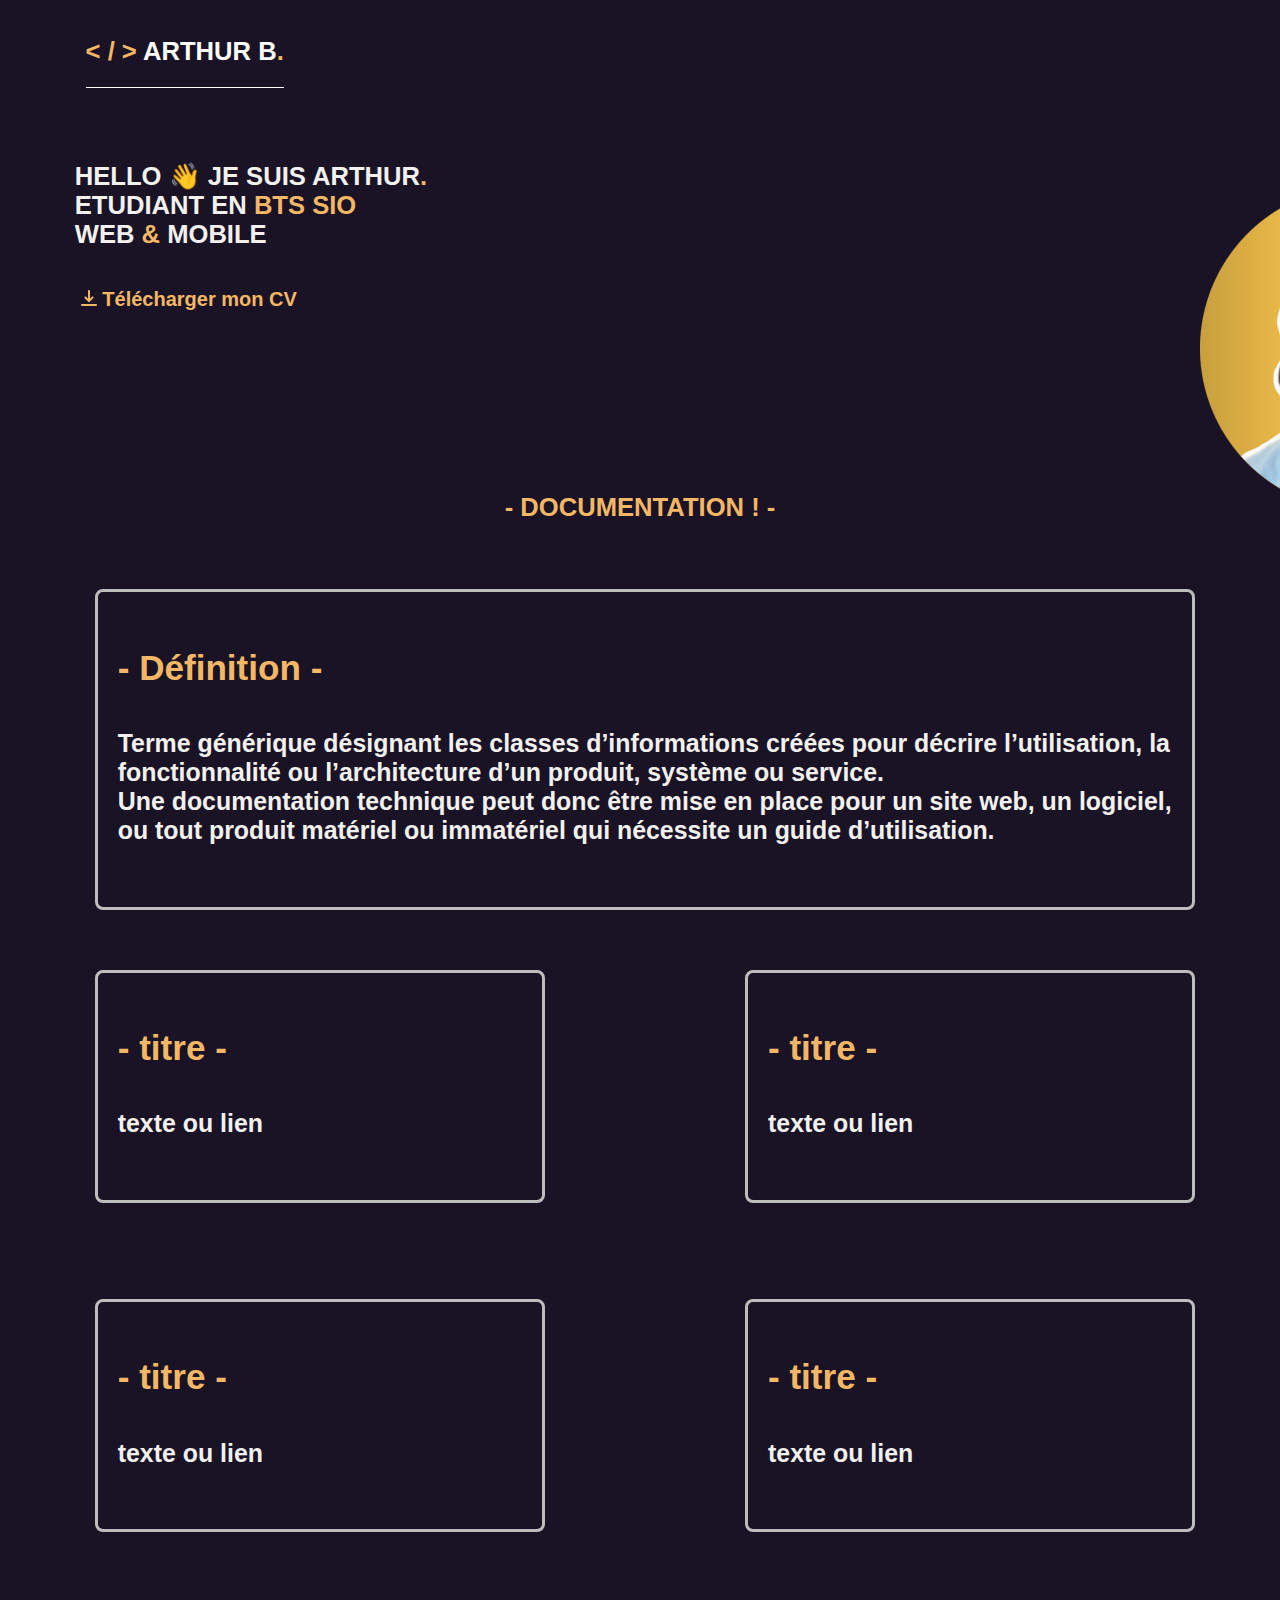
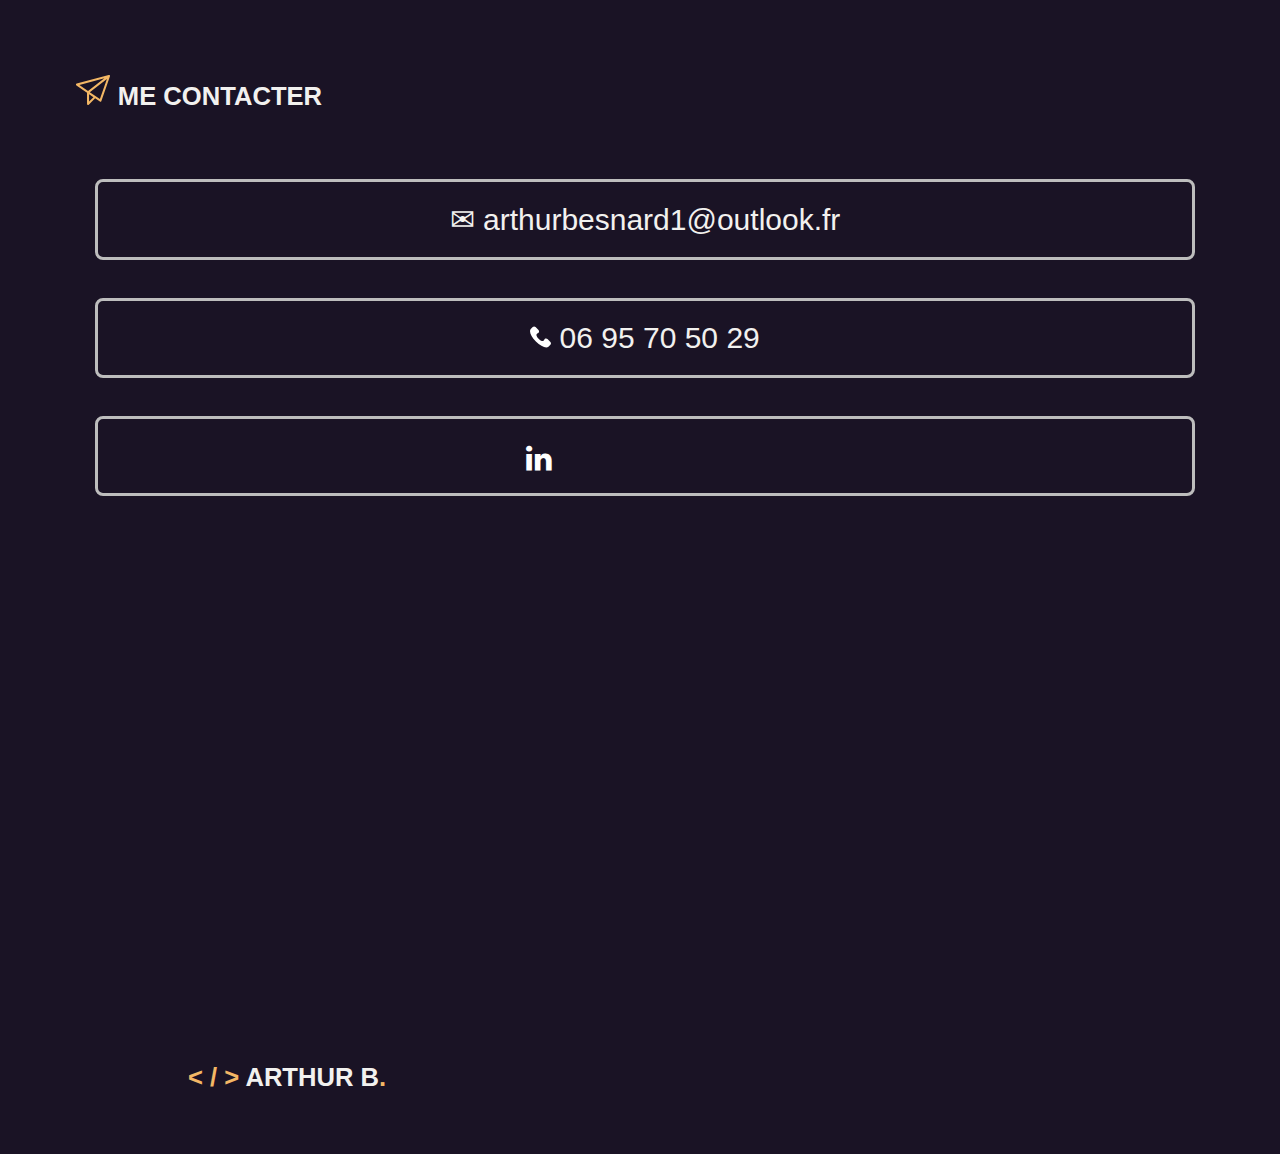
==== Documentation.html @ 8499e543 "Add files via upload" ====
<!DOCTYPE html>
<html lang="fr">
    <head>
        <meta charset="UTF-8">
        <meta http-equiv="X-UA-Compatible" content="IE=edge">
        <meta name="viewport" content="width=device-width, initial-scale=1.0">
        <link rel='stylesheet' href='https://cdnjs.cloudflare.com/ajax/libs/font-awesome/4.7.0/css/font-awesome.min.css'>
        <link rel="stylesheet" href="veille.css">
        <title>
            Documentation
        </title>
    </head>
    <body>
        <nav>
            <ul>
                <li><h2><span>&#60; &#47; &#62;</span> Arthur B<span>&#46;</span></h2></li>
                <a href="Tableau de synthese .pdf" target="_blank"><li>Réalisations Professionelles</li></a>
                <a href="index.html"><li>Accueil</li></a>
            </ul>
        </nav>
        <section class="presentation">
			<header>
				<h1>Hello &#128075; je suis Arthur<span>&#46;</span></h1>
                <h1>Etudiant en <span>BTS SIO</span></h1>
                <h1>WEB <span>&</span>  MOBILE</h1>
                <br>
                <a href="besnard-arthur-cv (5).pdf" target="_blank"><button><img class="download" src="download.svg" alt="download"> Télécharger mon CV</button></a>
    		</header>
            <img class="photo" src="profile-pic-3 1.png" width="325" alt="">
            <br><br><br><br><br><br><br><br><br><br>
            <h2 id="SIO"><span>- Documentation ! -</span> </h2> <br><br>
            <div class="grid-container">
                <div class="grid-item">
                    <h3><span>- Définition -</span></h3>
                    <h5>
                        Terme générique désignant les classes d’informations créées pour décrire l’utilisation, la fonctionnalité ou l’architecture d’un produit, système ou service.
                        <br> Une documentation technique peut donc être mise en place pour un site web, un logiciel, ou tout produit matériel ou immatériel qui nécessite un guide d’utilisation.
                    </h5>
                </div>
              </div>
            <div class="grid-container-3">
                <div class="grid-item-3">
                    <h3><span>- titre -</span> </h3>
                    <h5>
                        texte ou lien 
                    </h5>
                </div>

                <div class="grid-item-3">
                    <h3><span>- titre -</span> </h3>
                    <h5>
                        texte ou lien 
                    </h5>
                </div>
              </div>
              <br><br>
              <div class="grid-container-3">
                <div class="grid-item-3">
                    <h3><span>- titre -</span> </h3>
                    <h5>
                        texte ou lien 
                    </h5>
                </div>

                <div class="grid-item-3">
                    <h3><span>- titre -</span> </h3>
                    <h5>
                        texte ou lien 
                    </h5>
                </div>
              </div>
              <br><br>
              </div>
              <br><br>
              <h2><img src="contact.svg" alt="contact"> Me contacter</h2>
              <br><br>
              <div class="grid-container-1">
                <div class="grid-item-1">&#9993; arthurbesnard1@outlook.fr</div>
              </div>
              <br>
              <div class="grid-container-1">
                <div class="grid-item-1">
                    <img src="tel.svg" alt=""> 06 95 70 50 29</div>
              </div>
              <br>
              <div class="grid-container-1">
            <div class="grid-item-1">
                    <a href="http://www.linkedin.com/in/arthur-besnard-0a3658225/" target="_blank" id="linkedin"><i class='fa fa-linkedin' style='color: white'></i>  @arthur-besnard</div></a>
              </div>
              <br><br>
        <footer id="footer2">
            <div class="colonne1">
                <h2><span>&#60; &#47; &#62;</span> Arthur B<span>&#46;</span></h2>
            </div>
  
            <div class="colonne2">
                <h4>2022 - Réalisé par Arthur Besnard</h4>
            </div>
        </footer>
    </body>
</html>
---- veille.css ----
body{
    background-color: black;
    font-family: 'Noto Sans JP', sans-serif;
	padding: 0 2%;
	margin: 0;
	color: #F2F1EF;
	position: relative;
	background: #1A1325;
}
ul{
    list-style-type: none;
}

nav {
	display: flex;
	flex-wrap: wrap;
	justify-content: space-between;
	align-items: center;
	background:#1A1325;
	top: 0;
	position: relative;
}
nav ul {
	display:flex;
	list-style-type: none;
	text-decoration: none;
}
nav ul li {
	margin-left: 20px;
	cursor: pointer;
	border-bottom: 1px solid #fff;
	text-decoration: none;
	text-align: start;
	margin-right: 500px;
}
a{
    margin-right: 2cm;
    position: relative;
    top: 20px;
    left: 500px;
    width: 100px;
    text-align: center;
	text-decoration: none;
}
.presentation {
	margin: 4%;
}
.presentation header {
	margin-top: 5%;
	max-width: 80%;
}
.presentation header h1 {
	margin: 0;
	text-transform: uppercase;
	font-family: 'Oswald', sans-serif;
	font-size: 2vw;
}
.presentation header button {
    background-color: inherit;
	border: 2px;
	font-size: 20px;
	font-weight: bold;
	margin-left: -500px;
	color:#F3B765 ;
	border-radius: 8px;
}
.presentation header button:hover {
	background-color:#F3B765;
	color: #1A1325;
}
a{
	text-decoration: none;
	color: white;
	background: #1A1325;
}
a:hover{
	text-decoration:underline;
}
a button{
	margin-left: 10px;
}
li{
	text-decoration: none;
	color: white;
	background: #1A1325;
}
.photo{ 
	position: absolute;
	width: 325px;
	height: 325px;
	left: 1200px;
	top: 186px;
}
.grid-container {
	display: grid;
	grid-template-columns: auto;
	padding: 10px;
	margin-left: 10px;
	column-gap: 200px;
	position: relative;
	border-radius: 8px;
}
.grid-container-2{
	display: grid;
	grid-template-columns: auto auto auto;
	padding: 10px;
	margin-left: 10px;
	column-gap: 200px;
	position: relative;
	border-radius: 8px;
}
.grid-container-3 {
	display: grid;
	grid-template-columns: auto auto;
	padding: 10px;
	margin-left: 10px;
	column-gap: 200px;
	position: relative;
	border-radius: 8px;
}
.grid-item {
	border: 3px solid #bdbdbd !important;
	padding: 20px;
	font-size: 30px;
	text-align: left;
	position:relative;
	border-radius: 8px;
	box-sizing: border-box;
	margin-bottom: 40px;
}
.grid-item-2 {
	border: 3px solid #bdbdbd !important;
	padding: 20px;
	font-size: 30px;
	text-align: left;
	position:relative;
	border-radius: 8px;
	box-sizing: border-box;
	margin-bottom: 40px;
}
.grid-item-3 {
	border: 3px solid #bdbdbd !important;
	padding: 20px;
	font-size: 30px;
	text-align: left;
	position:relative;
	border-radius: 8px;
	box-sizing: border-box;
	margin-bottom: 40px;
}
h2{
	text-align: left;
	text-transform: uppercase;
	font-family: 'Oswald', sans-serif;
	font-size: 2vw;
	text-decoration: none;
}
.presentation .grid-container .grid-item button {
    background-color: inherit;
	border: 2px;
	font-size: 20px;
	font-weight: bold;
	color:#F3B765 ;
	border-radius: 8px;
}
.presentation .grid-container .grid-item button:hover {
	background-color:#F3B765;
	color: #1A1325;
}
.grid-container-1 {
	display: grid;
	grid-template-columns: auto;
	padding: 10px;
	margin-left: 10px;
	column-gap: 200px;
	position: relative;
	gap: 17px;
}
.grid-item-1 {
	border: 3px solid #bdbdbd !important;
	border-color: white;
	padding: 20px;
	font-size: 30px;
	text-align: center;
	position: relative;
	background: #1A1325;
	border-radius: 8px;
}

footer {
	display: flex;
	flex-direction: row;
	justify-content: space-between;
	align-items: center;
	padding: 19px 188px;
	gap: 10px;
	position: absolute;
	width: 1440px;
	height: 116px;
	left: 0px;
	top: 3000px;
}
#footer2{
	display: flex;
	flex-direction: row;
	justify-content: space-between;
	align-items: center;
	padding: 19px 188px;
	gap: 10px;
	position: absolute;
	width: 1440px;
	height: 116px;
	left: 0px;
	top: 2600px;
 }
#footer1{
	display: flex;
	flex-direction: row;
	justify-content: space-between;
	align-items: center;
	padding: 19px 188px;
	gap: 10px;
	position: absolute;
	width: 1440px;
	height: 116px;
	left: 0px;
	top: 5000px;
}
@counter-style symbol{
	color:orange;
}
.Vectorvector{
	position: absolute;
	left: 86.25%;
	right: 13.23%;
	top: 40.62%;
	bottom: 40.62%;
}
.Vectorvector{
	position: absolute;
	left: 85.56%;
	right: 13.06%;
	top: 37.5%;
	bottom: 37.5%;
	background: #BDBDBD;
}
span{
	color: #F3B765;
}
img.experiences{
	filter: opacity(0.90) drop-shadow(0 0 0 #F3B765); 
}
.fa{
	color: #1A1325;
}
.grid-item-1:hover{
	color:black;
}
#linkedin{
	color: #1A1325;
	text-decoration: none;
	margin-top: auto;
	top: 3px;
	left: 50px;
}
#linkedin:hover{
	color:black;
	background: fixed;
}
#BTS{
	text-decoration: none;
	left: 0px;
	top: 0px;
}
#SIO{
	text-align: center;
	left: 50px;
}
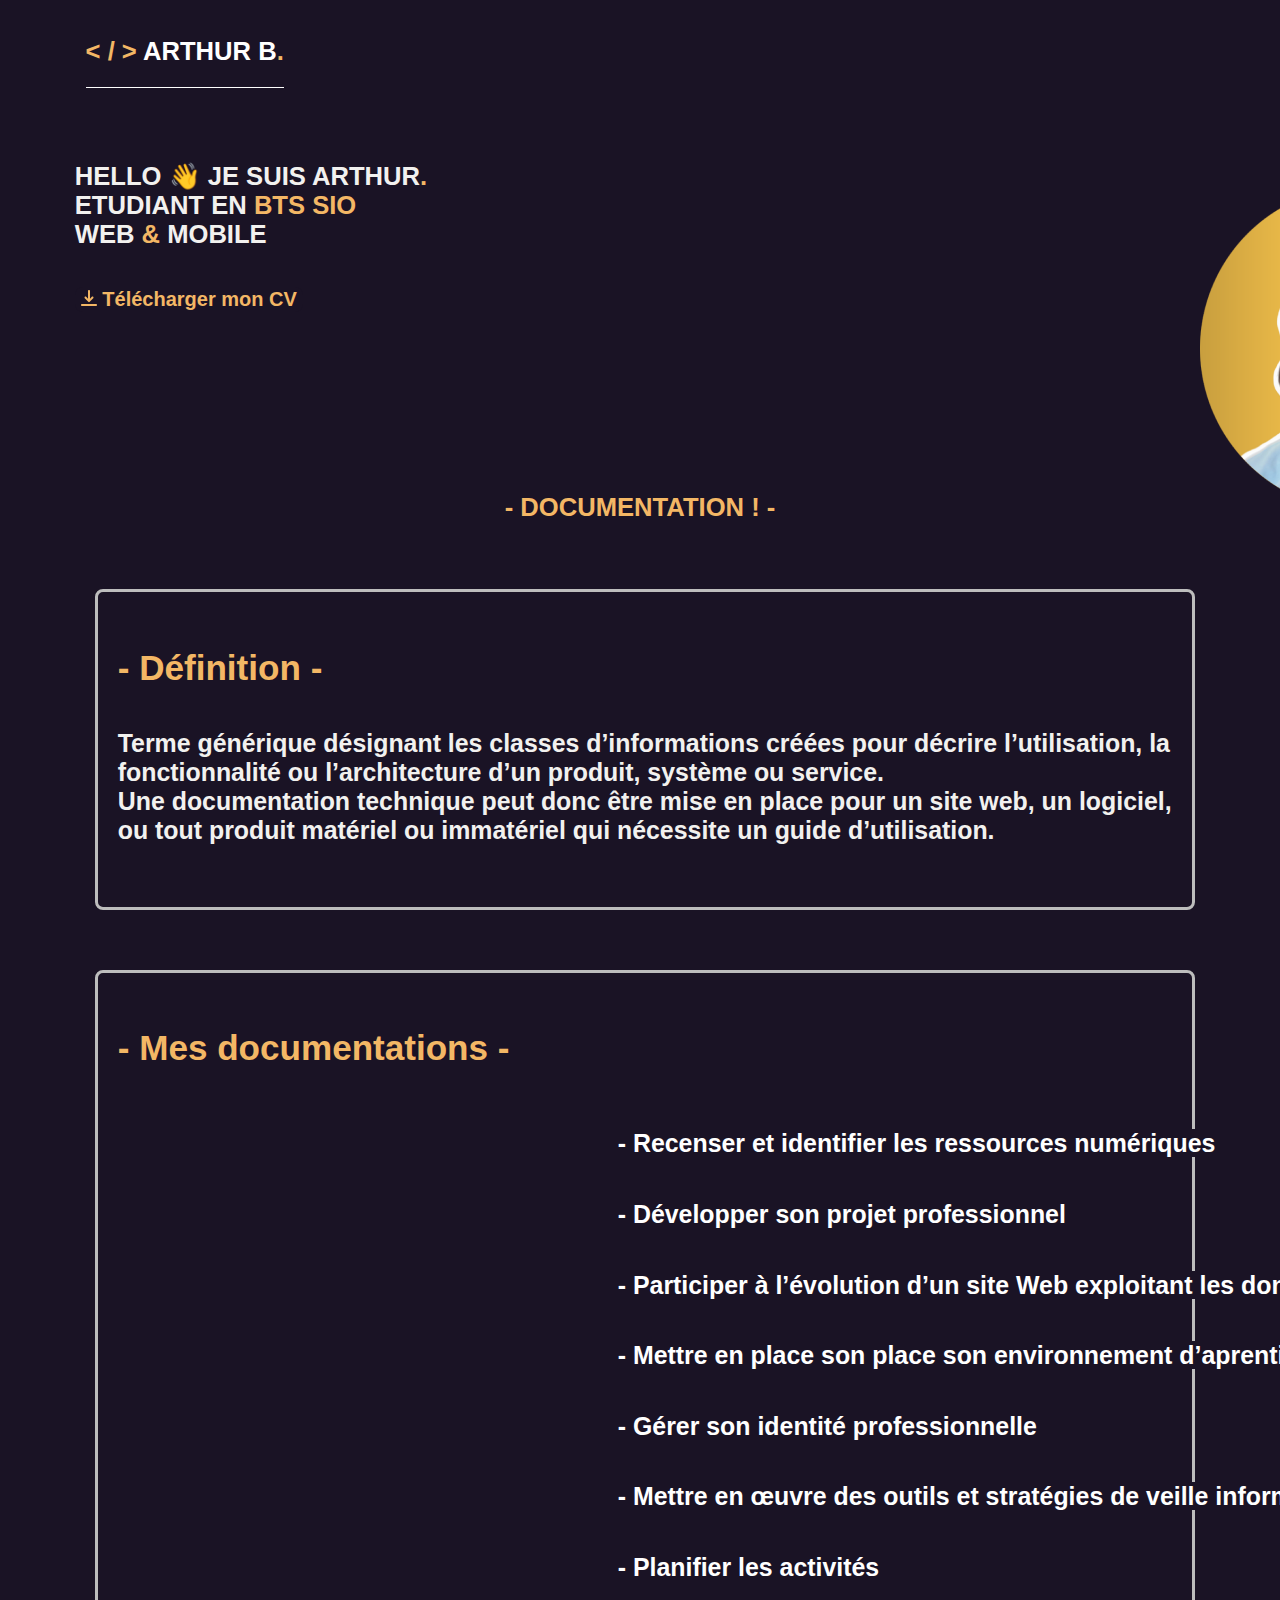
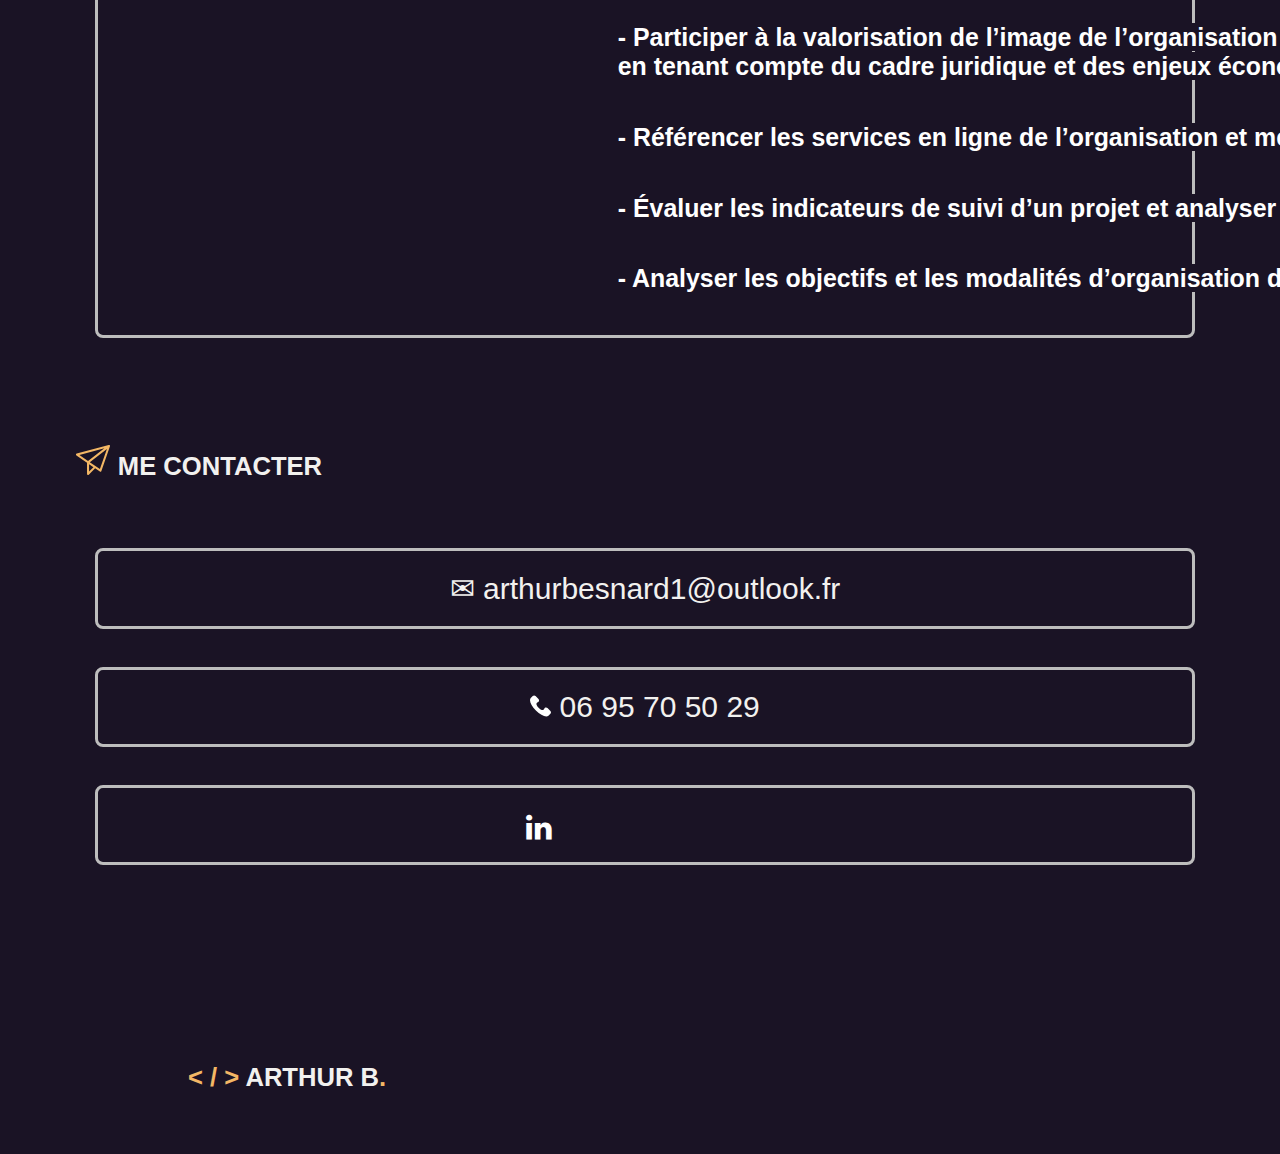
==== commit 2f2e192c: "Add files via upload" ====
--- a/Documentation.html
+++ b/Documentation.html
@@ -38,38 +38,54 @@
                     </h5>
                 </div>
               </div>
-            <div class="grid-container-3">
-                <div class="grid-item-3">
-                    <h3><span>- titre -</span> </h3>
+            <div class="grid-container">
+                <div class="grid-item">
+                    <h3><span>- Mes documentations -</span> </h3>
                     <h5>
-                        texte ou lien 
+                        <a href="2.pdf" target="_blank">- Recenser et identifier les ressources numériques </a>
                     </h5>
-                </div>
+                    <h5>
+                        <a href="1.pdf" target="_blank">- Développer son projet professionnel</a>
+                    </h5>
+                    <h5>
+                        <a href="3.pdf" target="_blank">- Participer à l’évolution d’un site Web exploitant les données de
+                            l’organisation</a>
+                    </h5>
+                    <h5>
+                        <a href="4.pdf" target="_blank">- Mettre en place son place son 
+                            environnement d’aprentissage
+                            personnel
+                            </a>
+                    </h5>
+                    <h5>
+                        <a href="5.pdf" target="_blank">- Gérer son identité professionnelle </a>
+                    </h5>
+                    <h5>
+                        <a href="6.pdf" target="_blank">- Mettre en œuvre des outils et stratégies de veille informationnelle</a>
+                    </h5>
+                    <h5>
+                        <a href="7.pdf" target="_blank">- Planifier les activités</a>
+                    </h5>
+                    <h5>
+                        <a href="8.pdf" target="_blank">- Participer à la valorisation de l’image de l’organisation sur les
+                            médias numériques <br> en tenant compte du cadre juridique et des
+                            enjeux économiques</a>
+                    </h5>
+                    <h5>
+                        <a href="9.pdf" target="_blank">- Référencer les services en ligne de l’organisation et mesurer leur
+                            visibilité</a>
+                    </h5>
+                    <h5>
+                        <a href="10.pdf" target="_blank">- Évaluer les indicateurs de suivi d’un projet et analyser les écarts
+                        </a>
+                    </h5>
+                    <h5>
+                        <a href="11.pdf" target="_blank">- Analyser les objectifs et les modalités d’organisation d’un projet</a>
+                    </h5>
 
-                <div class="grid-item-3">
-                    <h3><span>- titre -</span> </h3>
-                    <h5>
-                        texte ou lien 
-                    </h5>
                 </div>
               </div>
-              <br><br>
-              <div class="grid-container-3">
-                <div class="grid-item-3">
-                    <h3><span>- titre -</span> </h3>
-                    <h5>
-                        texte ou lien 
-                    </h5>
-                </div>
-
-                <div class="grid-item-3">
-                    <h3><span>- titre -</span> </h3>
-                    <h5>
-                        texte ou lien 
-                    </h5>
-                </div>
-              </div>
-              <br><br>
+              
               </div>
               <br><br>
               <h2><img src="contact.svg" alt="contact"> Me contacter</h2>
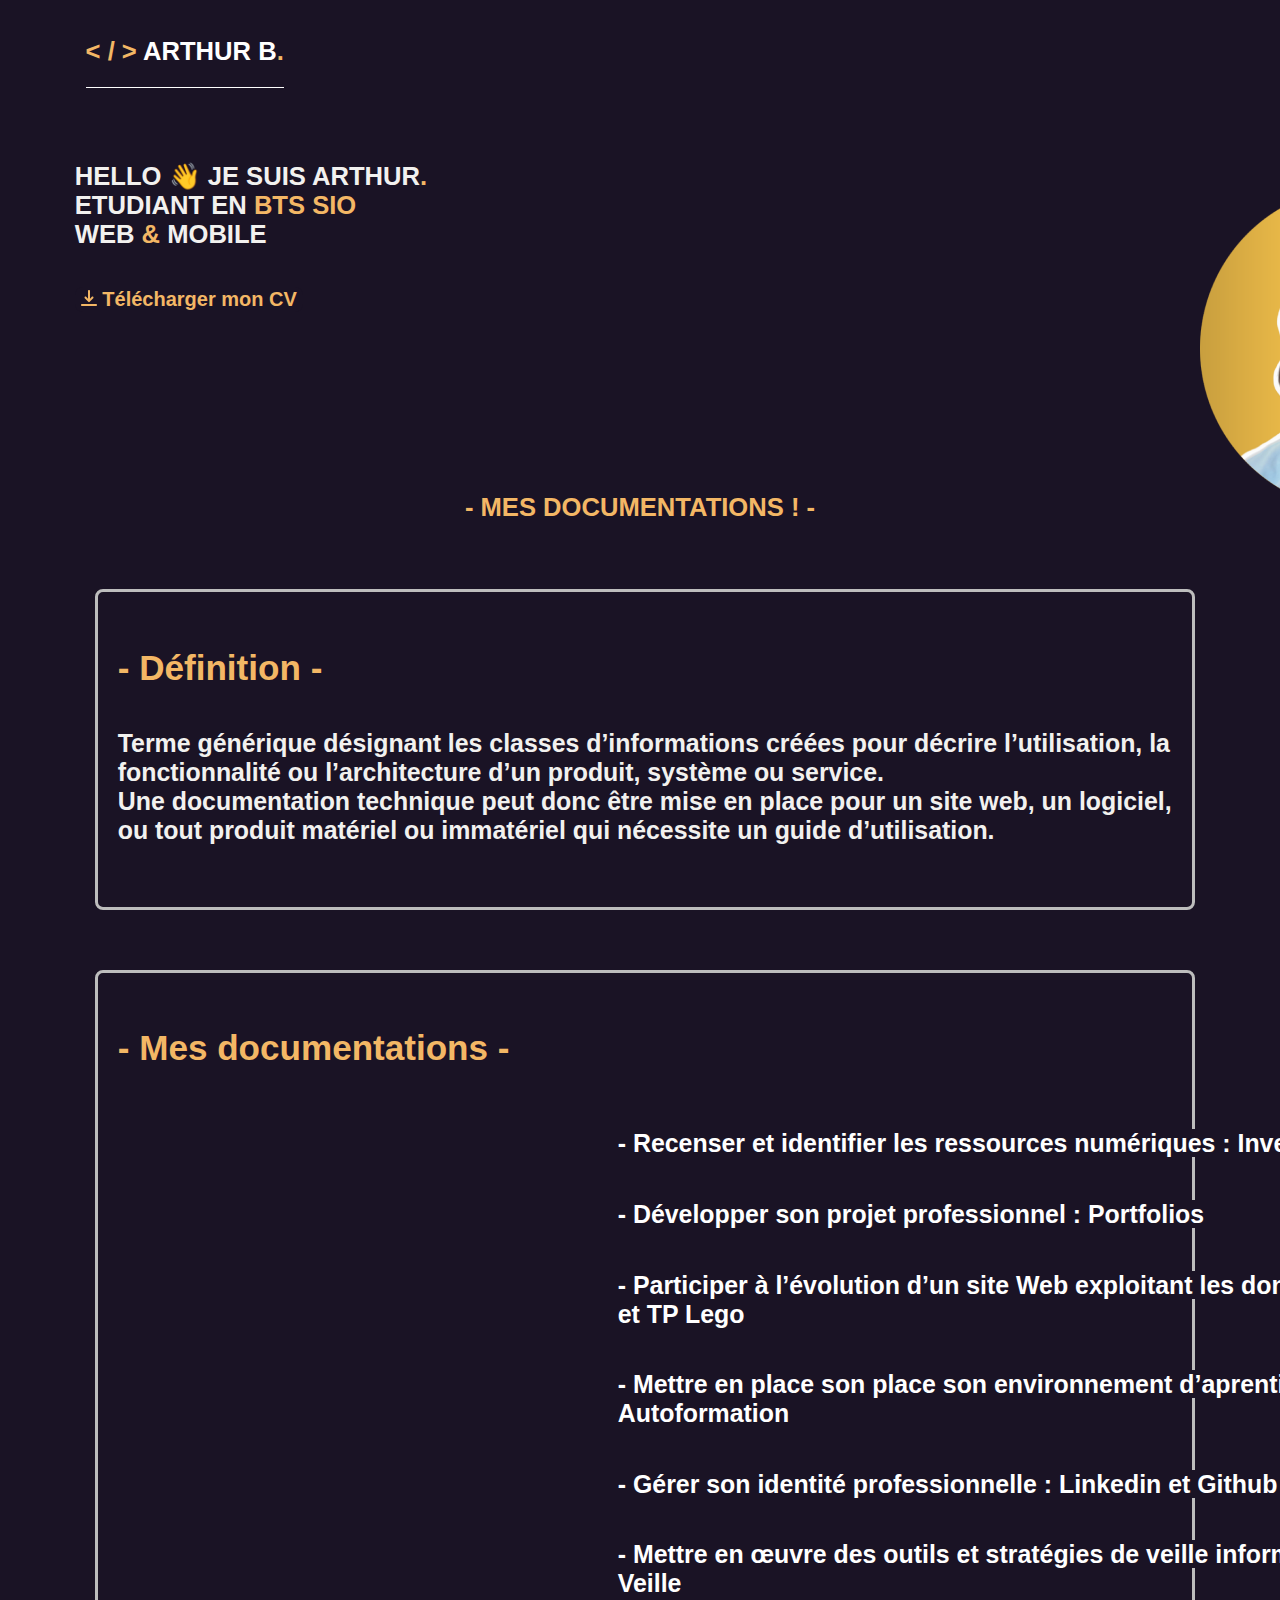
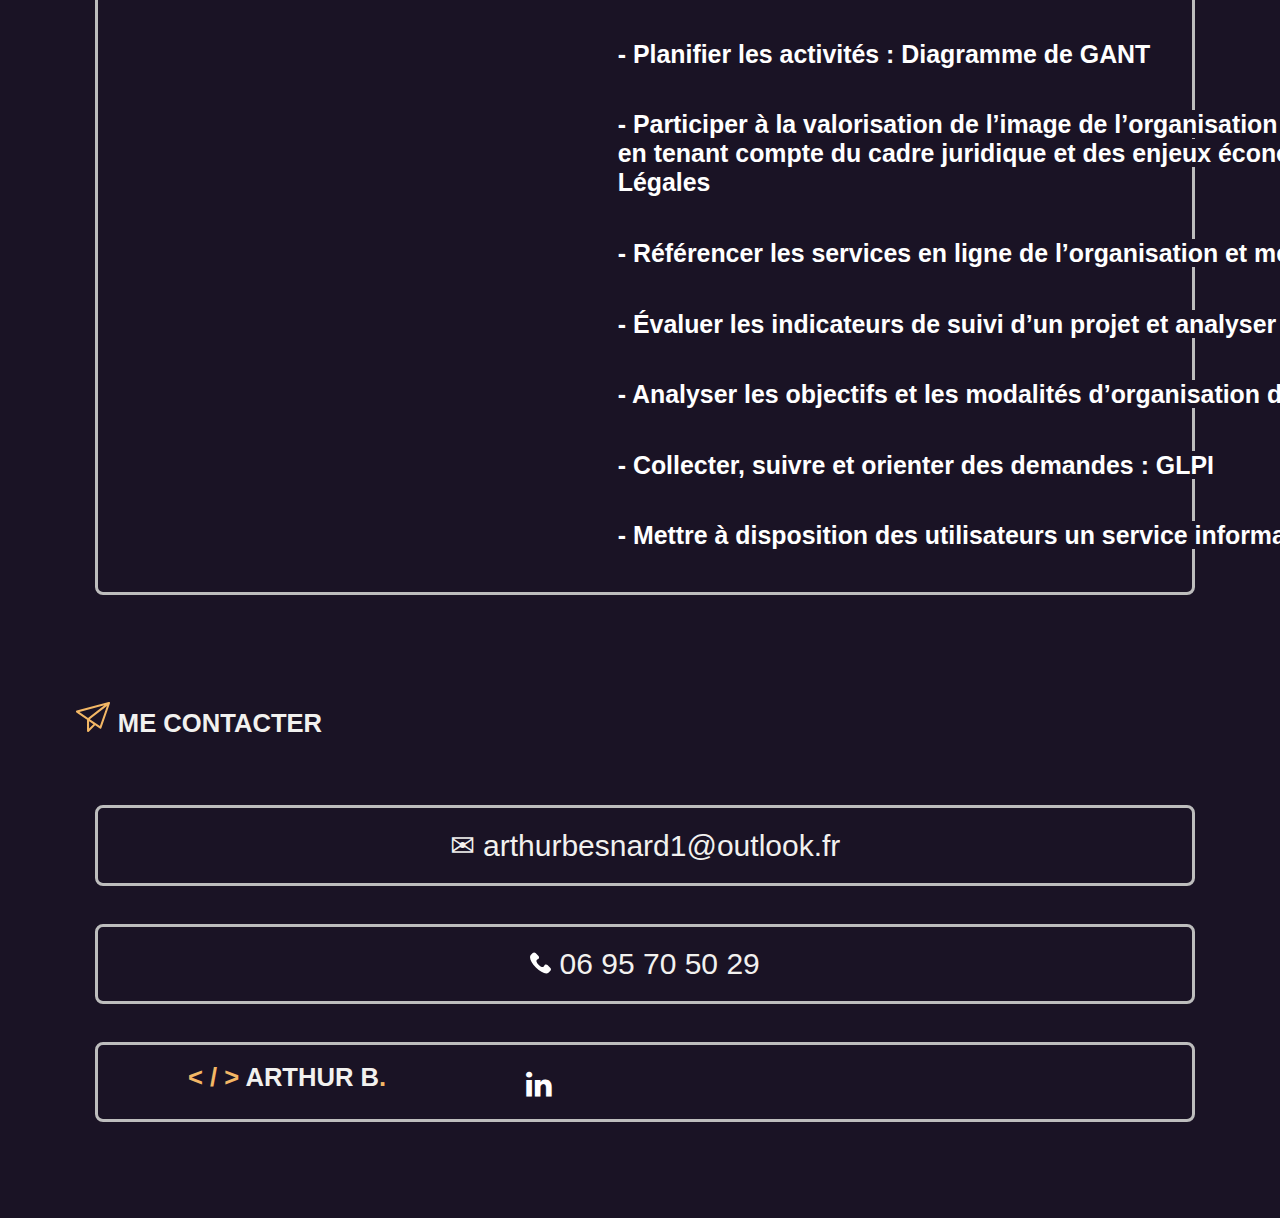
==== commit cfba4b8a: "Add files via upload" ====
--- a/Documentation.html
+++ b/Documentation.html
@@ -7,7 +7,7 @@
         <link rel='stylesheet' href='https://cdnjs.cloudflare.com/ajax/libs/font-awesome/4.7.0/css/font-awesome.min.css'>
         <link rel="stylesheet" href="veille.css">
         <title>
-            Documentation
+            Documentations
         </title>
     </head>
     <body>
@@ -28,7 +28,7 @@
     		</header>
             <img class="photo" src="profile-pic-3 1.png" width="325" alt="">
             <br><br><br><br><br><br><br><br><br><br>
-            <h2 id="SIO"><span>- Documentation ! -</span> </h2> <br><br>
+            <h2 id="SIO"><span>- Mes Documentations ! -</span> </h2> <br><br>
             <div class="grid-container">
                 <div class="grid-item">
                     <h3><span>- Définition -</span></h3>
@@ -42,45 +42,51 @@
                 <div class="grid-item">
                     <h3><span>- Mes documentations -</span> </h3>
                     <h5>
-                        <a href="2.pdf" target="_blank">- Recenser et identifier les ressources numériques </a>
+                        <a href="2.pdf" target="_blank">- Recenser et identifier les ressources numériques : Inventaire</a>
                     </h5>
                     <h5>
-                        <a href="1.pdf" target="_blank">- Développer son projet professionnel</a>
+                        <a href="1.pdf" target="_blank">- Développer son projet professionnel : Portfolios</a>
                     </h5>
                     <h5>
                         <a href="3.pdf" target="_blank">- Participer à l’évolution d’un site Web exploitant les données de
-                            l’organisation</a>
+                            l’organisation : Stage <br> et TP Lego</a>
                     </h5>
                     <h5>
                         <a href="4.pdf" target="_blank">- Mettre en place son place son 
                             environnement d’aprentissage
-                            personnel
+                            personnel : Autoformation
                             </a>
                     </h5>
                     <h5>
-                        <a href="5.pdf" target="_blank">- Gérer son identité professionnelle </a>
+                        <a href="5.pdf" target="_blank">- Gérer son identité professionnelle : Linkedin et Github</a>
                     </h5>
                     <h5>
-                        <a href="6.pdf" target="_blank">- Mettre en œuvre des outils et stratégies de veille informationnelle</a>
+                        <a href="6.pdf" target="_blank">- Mettre en œuvre des outils et stratégies de veille informationnelle : Outils de Veille</a>
                     </h5>
                     <h5>
-                        <a href="7.pdf" target="_blank">- Planifier les activités</a>
+                        <a href="7.pdf" target="_blank">- Planifier les activités : Diagramme de GANT</a>
                     </h5>
                     <h5>
                         <a href="8.pdf" target="_blank">- Participer à la valorisation de l’image de l’organisation sur les
                             médias numériques <br> en tenant compte du cadre juridique et des
-                            enjeux économiques</a>
+                            enjeux économiques : Mentions Légales</a>
                     </h5>
                     <h5>
                         <a href="9.pdf" target="_blank">- Référencer les services en ligne de l’organisation et mesurer leur
-                            visibilité</a>
+                            visibilité : SEO</a>
                     </h5>
                     <h5>
-                        <a href="10.pdf" target="_blank">- Évaluer les indicateurs de suivi d’un projet et analyser les écarts
+                        <a href="10.pdf" target="_blank">- Évaluer les indicateurs de suivi d’un projet et analyser les écarts : TRELLO
                         </a>
                     </h5>
                     <h5>
-                        <a href="11.pdf" target="_blank">- Analyser les objectifs et les modalités d’organisation d’un projet</a>
+                        <a href="11.pdf" target="_blank">- Analyser les objectifs et les modalités d’organisation d’un projet : M2L</a>
+                    </h5>
+                    <h5>
+                        <a href="12.pdf" target="_blank">- Collecter, suivre et orienter des demandes : GLPI</a>
+                    </h5>
+                    <h5>
+                        <a href="13.pdf" target="_blank">- Mettre à disposition des utilisateurs un service informatique : Tests Unitaires</a>
                     </h5>
 
                 </div>
